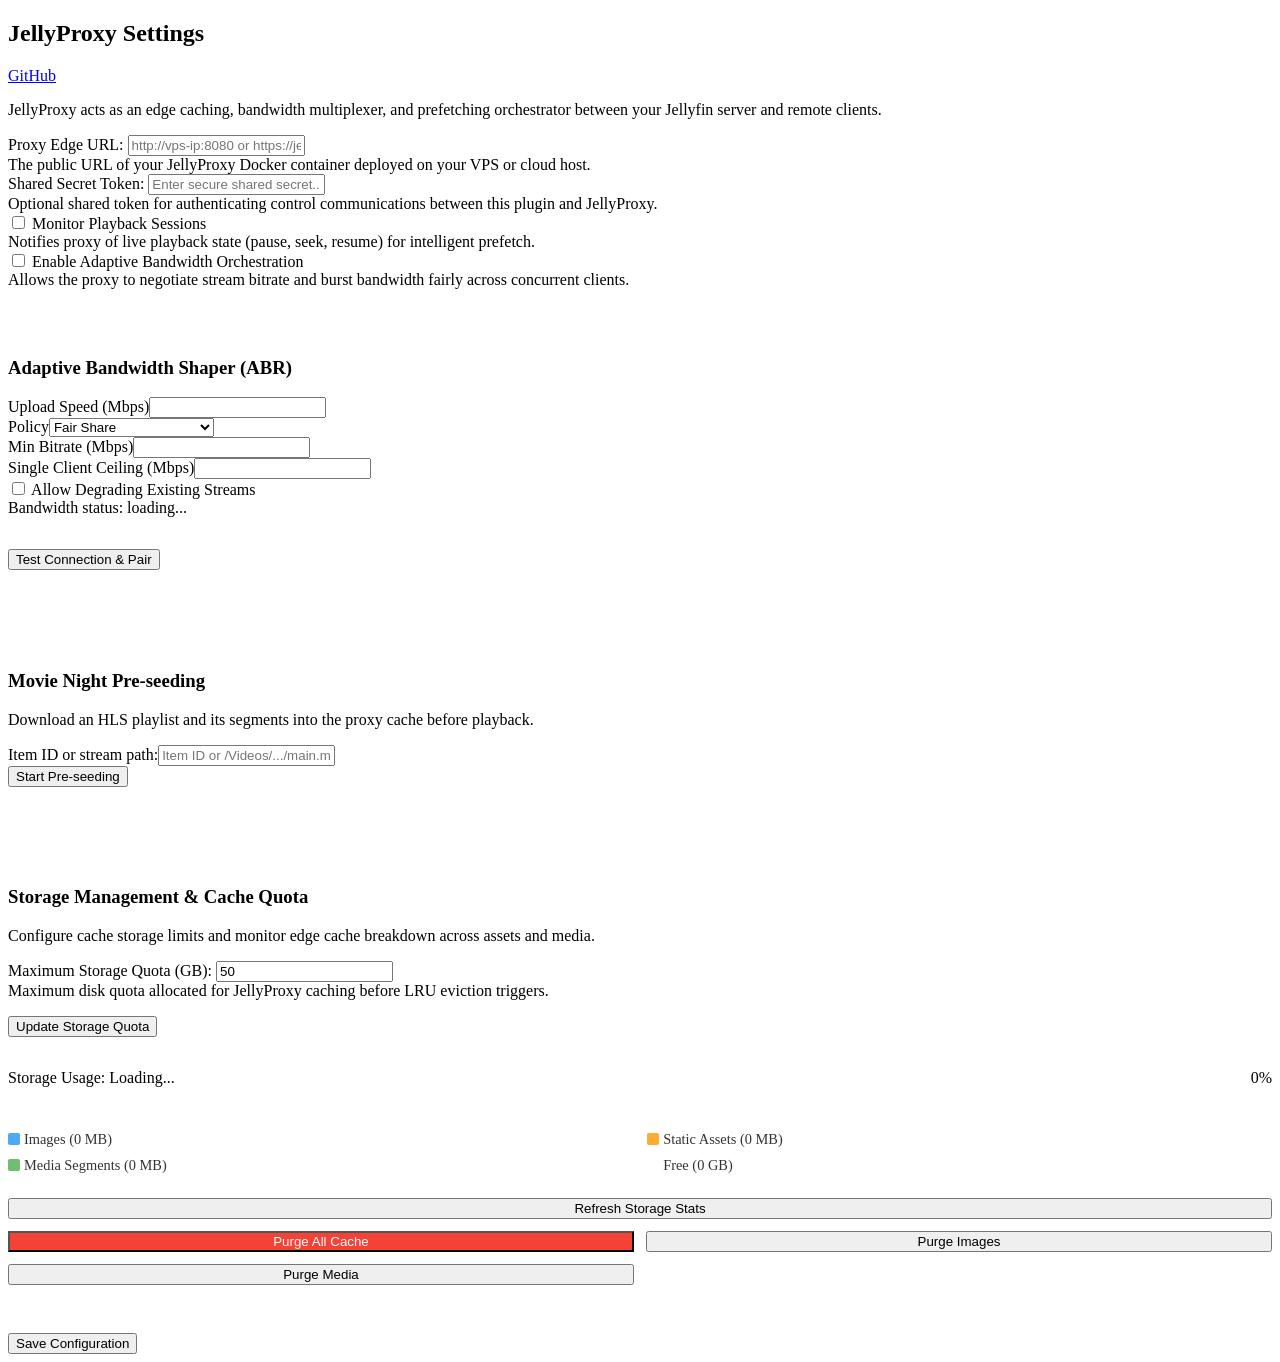
==== plugin/JellyProxy/Configuration/configPage.html @ 9005631f "feat: implement Adaptive Bandwidth Shaper (ABR) and dynamic PlaybackInfo negotiation (v0.5.0)" ====
<!DOCTYPE html>
<html lang="en">
<head>
    <title>JellyProxy</title>
    <style>
        .storageSummaryRow {
            display: flex;
            justify-content: space-between;
            gap: 1em;
            margin-bottom: .5em;
            font-weight: 500;
        }

        .storageSummaryRow span:first-child {
            min-width: 0;
            overflow-wrap: anywhere;
        }

        .storageProgress {
            display: flex;
            width: 100%;
            height: 24px;
            overflow: hidden;
            border-radius: 4px;
            background: rgba(255,255,255,.1);
        }

        .storageSegment {
            width: 0;
            min-width: 0;
            transition: width .3s ease;
        }

        .jpStorageImages { background: #2196f3; }
        .jpStorageStatic { background: #ff9800; }
        .jpStorageMedia { background: #4caf50; }
        .jpStorageFree { background: rgba(255,255,255,.2); }

        .storageLegend {
            display: grid;
            grid-template-columns: repeat(2, minmax(0, 1fr));
            gap: .65em 1em;
            margin-top: .8em;
            font-size: .9em;
            opacity: .8;
        }

        .storageLegend > span {
            min-width: 0;
            overflow-wrap: anywhere;
        }

        .legendSwatch {
            display: inline-block;
            width: 12px;
            height: 12px;
            margin-right: 4px;
            border-radius: 2px;
            vertical-align: -1px;
        }

        .storageActions {
            display: grid;
            grid-template-columns: repeat(2, minmax(0, 1fr));
            gap: .75em;
            margin-top: 1.5em;
        }

        .storageActions button {
            width: 100%;
            min-width: 0;
            margin: 0;
        }

        .storageActions #btnRefreshStorage {
            grid-column: 1 / -1;
        }

        @media (max-width: 500px) {
            .storageSummaryRow {
                align-items: flex-start;
                flex-direction: column;
                gap: .2em;
            }

            .storageLegend,
            .storageActions {
                grid-template-columns: 1fr;
            }

            .storageActions #btnRefreshStorage {
                grid-column: auto;
            }
        }
    </style>
</head>
<body>
    <div id="JellyProxyConfigPage" data-role="page" class="page type-interior pluginConfigurationPage" data-require="emby-input,emby-button,emby-checkbox">
        <div data-role="content">
            <div class="content-primary">
                <form id="jellyProxyConfigForm">
                    <div class="verticalSection verticalSection-extrabottompadding">
                        <div class="sectionTitleContainer flex align-items-center">
                            <h2 class="sectionTitle">JellyProxy Settings</h2>
                            <a is="emby-button" class="raised button-alt headerHelpButton" target="_blank" href="https://github.com/Vigno04/jellyproxy">GitHub</a>
                        </div>
                        <p>JellyProxy acts as an edge caching, bandwidth multiplexer, and prefetching orchestrator between your Jellyfin server and remote clients.</p>

                        <div class="inputContainer">
                            <label class="inputLabel inputLabelUnfocused" for="txtProxyUrl">Proxy Edge URL:</label>
                            <input is="emby-input" type="text" id="txtProxyUrl" name="ProxyUrl" required placeholder="http://vps-ip:8080 or https://jellyproxy.domain.tld" />
                            <div class="fieldDescription">The public URL of your JellyProxy Docker container deployed on your VPS or cloud host.</div>
                        </div>

                        <div class="inputContainer">
                            <label class="inputLabel inputLabelUnfocused" for="txtSharedSecret">Shared Secret Token:</label>
                            <input is="emby-input" type="password" id="txtSharedSecret" name="SharedSecret" placeholder="Enter secure shared secret..." />
                            <div class="fieldDescription">Optional shared token for authenticating control communications between this plugin and JellyProxy.</div>
                        </div>

                        <div class="checkboxContainer checkboxContainer-withDescription">
                            <label>
                                <input type="checkbox" is="emby-checkbox" id="chkAutoSyncPlayback" name="AutoSyncPlayback" />
                                <span>Monitor Playback Sessions</span>
                            </label>
                            <div class="fieldDescription checkboxFieldDescription">Notifies proxy of live playback state (pause, seek, resume) for intelligent prefetch.</div>
                        </div>

                        <div class="checkboxContainer checkboxContainer-withDescription">
                            <label>
                                <input type="checkbox" is="emby-checkbox" id="chkEnableBandwidthShaping" name="EnableBandwidthShaping" />
                                <span>Enable Adaptive Bandwidth Orchestration</span>
                            </label>
                            <div class="fieldDescription checkboxFieldDescription">Allows the proxy to negotiate stream bitrate and burst bandwidth fairly across concurrent clients.</div>
                        </div>

                        <div class="verticalSection" style="margin-top: 2em; border-top: 1px solid rgba(255,255,255,0.1); padding-top: 1em;">
                            <h3 class="sectionTitle">Adaptive Bandwidth Shaper (ABR)</h3>
                            <div class="inputContainer"><label>Upload Speed (Mbps)</label><input is="emby-input" type="number" id="txtAbrUpload" min="1" /></div>
                            <div class="inputContainer"><label>Policy</label><select is="emby-select" id="selAbrPolicy"><option value="FairShare">Fair Share</option><option value="FirstComeFirstServed">First-Come First-Served</option></select></div>
                            <div class="inputContainer"><label>Min Bitrate (Mbps)</label><input is="emby-input" type="number" id="txtAbrMin" min="1" /></div>
                            <div class="inputContainer"><label>Single Client Ceiling (Mbps)</label><input is="emby-input" type="number" id="txtAbrCeiling" min="0" /></div>
                            <div class="checkboxContainer"><label><input type="checkbox" is="emby-checkbox" id="chkAbrDegrade" /> Allow Degrading Existing Streams</label></div>
                            <div id="abrStatus" class="fieldDescription">Bandwidth status: loading...</div>
                        </div>

                        <div style="margin: 2em 0 1em 0;">
                            <button is="emby-button" type="button" class="raised button-alt" id="btnTestProxyConnection">
                                <span>Test Connection & Pair</span>
                            </button>
                            <span id="testConnectionStatus" style="margin-left: 1em; font-weight: bold;"></span>
                        </div>

                        <div class="verticalSection" style="margin-top: 3em; border-top: 1px solid rgba(255,255,255,0.1); padding-top: 2em;">
                            <h3 class="sectionTitle">Movie Night Pre-seeding</h3>
                            <p>Download an HLS playlist and its segments into the proxy cache before playback.</p>
                            <div class="inputContainer"><label class="inputLabel inputLabelUnfocused" for="txtPreseedItem">Item ID or stream path:</label><input is="emby-input" id="txtPreseedItem" placeholder="Item ID or /Videos/.../main.m3u8" /></div>
                            <button is="emby-button" type="button" class="raised button-alt" id="btnStartPreseed">Start Pre-seeding</button>
                            <span id="preseedStatus" style="margin-left:1em"></span>
                            <div id="preseedJobs" style="margin-top:1em"></div>
                        </div>

                        <!-- Storage Management Section -->
                        <div class="verticalSection" style="margin-top: 3em; border-top: 1px solid rgba(255,255,255,0.1); padding-top: 2em;">
                            <h3 class="sectionTitle">Storage Management & Cache Quota</h3>
                            <p>Configure cache storage limits and monitor edge cache breakdown across assets and media.</p>

                            <div class="inputContainer">
                                <label class="inputLabel inputLabelUnfocused" for="txtMaxStorageGb">Maximum Storage Quota (GB):</label>
                                <input is="emby-input" type="number" step="0.5" min="1" id="txtMaxStorageGb" name="MaxStorageGb" required value="50" />
                                <div class="fieldDescription">Maximum disk quota allocated for JellyProxy caching before LRU eviction triggers.</div>
                            </div>

                            <div style="margin: 1em 0 2em 0;">
                                <button is="emby-button" type="button" class="raised button-alt" id="btnSaveStorageConfig">
                                    <span>Update Storage Quota</span>
                                </button>
                                <span id="storageConfigStatus" style="margin-left: 1em; font-weight: bold;"></span>
                            </div>

                            <!-- Storage Progress Bar -->
                            <div style="margin: 1.5em 0;">
                                <div class="storageSummaryRow">
                                    <span id="lblStorageSummary">Storage Usage: Loading...</span>
                                    <span id="lblStoragePercent">0%</span>
                                </div>
                                <div class="storageProgress" role="progressbar" aria-label="Storage usage" aria-valuemin="0" aria-valuemax="100" aria-valuenow="0">
                                    <div id="barImages" class="storageSegment jpStorageImages" title="Images"></div>
                                    <div id="barStatic" class="storageSegment jpStorageStatic" title="Static Assets"></div>
                                    <div id="barMedia" class="storageSegment jpStorageMedia" title="Media Segments"></div>
                                    <div id="barFree" class="storageSegment jpStorageFree" title="Free"></div>
                                </div>
                                <div class="storageLegend">
                                    <span><i class="legendSwatch jpStorageImages"></i>Images (<span id="statImages">0 MB</span>)</span>
                                    <span><i class="legendSwatch jpStorageStatic"></i>Static Assets (<span id="statStatic">0 MB</span>)</span>
                                    <span><i class="legendSwatch jpStorageMedia"></i>Media Segments (<span id="statMedia">0 MB</span>)</span>
                                    <span><i class="legendSwatch jpStorageFree"></i>Free (<span id="statFree">0 GB</span>)</span>
                                </div>
                            </div>

                            <div class="storageActions">
                                <button is="emby-button" type="button" class="raised button-alt" id="btnRefreshStorage">
                                    <span>Refresh Storage Stats</span>
                                </button>
                                <button is="emby-button" type="button" class="raised button-alt" id="btnPurgeAll" style="background: #f44336; color: #fff;">
                                    <span>Purge All Cache</span>
                                </button>
                                <button is="emby-button" type="button" class="raised button-alt" id="btnPurgeImages">
                                    <span>Purge Images</span>
                                </button>
                                <button is="emby-button" type="button" class="raised button-alt" id="btnPurgeMedia">
                                    <span>Purge Media</span>
                                </button>
                            </div>
                            <div id="purgeStatus" style="margin-top: 0.8em; font-weight: bold; font-size: 0.9em;"></div>
                        </div>

                        <div style="margin-top: 3em;">
                            <button is="emby-button" type="submit" class="raised button-submit block">
                                <span>Save Configuration</span>
                            </button>
                        </div>
                    </div>
                </form>
            </div>
        </div>

        <script type="text/javascript">
            const JellyProxyConfig = {
                pluginId: 'e439d5e7-789a-4e2a-a9e3-2e45daec9312',

                loadConfiguration: function () {
                    Dashboard.showLoadingMsg();
                    ApiClient.getPluginConfiguration(JellyProxyConfig.pluginId).then(function (config) {
                        document.querySelector('#txtProxyUrl').value = config.ProxyUrl || 'http://localhost:8080';
                        document.querySelector('#txtSharedSecret').value = config.SharedSecret || '';
                        document.querySelector('#chkAutoSyncPlayback').checked = config.AutoSyncPlayback !== false;
                        document.querySelector('#chkEnableBandwidthShaping').checked = config.EnableBandwidthShaping !== false;
                        document.querySelector('#txtMaxStorageGb').value = config.MaxStorageGb !== undefined ? config.MaxStorageGb : 50;
                        document.querySelector('#txtAbrUpload').value = config.UploadSpeedMbps || 16;
                        document.querySelector('#selAbrPolicy').value = config.ShaperPolicy || 'FairShare';
                        document.querySelector('#chkAbrDegrade').checked = config.AllowDegradingExisting === true;
                        document.querySelector('#txtAbrMin').value = config.MinBitrateMbps || 2;
                        document.querySelector('#txtAbrCeiling').value = config.SingleClientCeilingMbps || 0;

                        if (config.LastHandshakeStatus) {
                            const statusElem = document.querySelector('#testConnectionStatus');
                            statusElem.innerText = 'Last status: ' + config.LastHandshakeStatus;
                            statusElem.style.color = config.LastHandshakeStatus.indexOf('verified') !== -1 ? '#4caf50' : '#ffa000';
                        }

                        Dashboard.hideLoadingMsg();
                        JellyProxyConfig.loadStorageStats();
                    }).catch(function () {
                        Dashboard.hideLoadingMsg();
                    });
                },

                saveConfiguration: function (e) {
                    e.preventDefault();
                    Dashboard.showLoadingMsg();

                    ApiClient.getPluginConfiguration(JellyProxyConfig.pluginId).then(function (config) {
                        config.ProxyUrl = document.querySelector('#txtProxyUrl').value;
                        config.SharedSecret = document.querySelector('#txtSharedSecret').value;
                        config.AutoSyncPlayback = document.querySelector('#chkAutoSyncPlayback').checked;
                        config.EnableBandwidthShaping = document.querySelector('#chkEnableBandwidthShaping').checked;
                        config.MaxStorageGb = parseFloat(document.querySelector('#txtMaxStorageGb').value) || 50.0;
                        config.UploadSpeedMbps = parseInt(document.querySelector('#txtAbrUpload').value, 10) || 16;
                        config.ShaperPolicy = document.querySelector('#selAbrPolicy').value || 'FairShare';
                        config.AllowDegradingExisting = document.querySelector('#chkAbrDegrade').checked;
                        config.MinBitrateMbps = parseInt(document.querySelector('#txtAbrMin').value, 10) || 2;
                        config.SingleClientCeilingMbps = parseInt(document.querySelector('#txtAbrCeiling').value, 10) || 0;

                        const abrPayload = {
                            enabled: config.EnableBandwidthShaping,
                            uploadSpeedBps: config.UploadSpeedMbps * 1000000,
                            policy: config.ShaperPolicy,
                            allowDegradingExistingStreams: config.AllowDegradingExisting,
                            minBitrateBps: config.MinBitrateMbps * 1000000,
                            singleClientCeilingBps: config.SingleClientCeilingMbps * 1000000
                        };
                        ApiClient.ajax({
                            type: 'POST',
                            url: ApiClient.getUrl('JellyProxy/Abr/Config'),
                            data: JSON.stringify(abrPayload),
                            contentType: 'application/json'
                        }).catch(function() {});

                        ApiClient.updatePluginConfiguration(JellyProxyConfig.pluginId, config).then(function (result) {
                            Dashboard.processPluginConfigurationUpdateResult(result);
                            JellyProxyConfig.loadAbrStatus();
                        });
                    });
                    return false;
                },

                testConnection: function () {
                    const statusElem = document.querySelector('#testConnectionStatus');
                    statusElem.innerText = 'Testing handshake with proxy...';
                    statusElem.style.color = '#2196f3';

                    const payload = {
                        ProxyUrl: document.querySelector('#txtProxyUrl').value,
                        SharedSecret: document.querySelector('#txtSharedSecret').value
                    };

                    ApiClient.ajax({
                        type: 'POST',
                        url: ApiClient.getUrl('JellyProxy/TestConnection'),
                        data: JSON.stringify(payload),
                        contentType: 'application/json'
                    }).then(function (response) {
                        if (response && typeof response.json === 'function') {
                            return response.json();
                        }
                        if (typeof response === 'string') {
                            try { return JSON.parse(response); } catch (e) {}
                        }
                        return response;
                    }).then(function (data) {
                        const isSuccess = data && (data.success === true || data.Success === true);
                        const msg = data && (data.message || data.Message);
                        if (isSuccess) {
                            statusElem.innerText = '✓ ' + (msg || 'Connected and paired with JellyProxy!');
                            statusElem.style.color = '#4caf50';
                        } else {
                            statusElem.innerText = '✗ ' + (msg || 'Connection failed');
                            statusElem.style.color = '#f44336';
                        }
                    }).catch(function (err) {
                        statusElem.innerText = '✗ Network error: ' + (err.message || err);
                        statusElem.style.color = '#f44336';
                    });
                },

                loadStorageStats: function () {
                    ApiClient.ajax({
                        type: 'GET',
                        url: ApiClient.getUrl('JellyProxy/Storage')
                    }).then(function (response) {
                        if (response && typeof response.json === 'function') {
                            return response.json();
                        }
                        if (typeof response === 'string') {
                            try { return JSON.parse(response); } catch (e) {}
                        }
                        return response;
                    }).then(function (data) {
                        if (!data) return;
                        
                        const cats = data.categories || data.Categories || {};
                        const imagesCat = cats.images || cats.Images || {};
                        const staticCat = cats.static || cats.Static || {};
                        const mediaCat = cats.media || cats.Media || {};

                        const totalUsedBytes = data.total_bytes ?? data.TotalBytes ?? data.total_used_bytes ?? data.TotalUsedBytes ?? 0;
                        const maxQuotaBytes = data.max_bytes ?? data.MaxBytes ?? data.max_quota_bytes ?? data.MaxQuotaBytes ?? (parseFloat(document.querySelector('#txtMaxStorageGb').value) * 1024 * 1024 * 1024);
                        const imagesBytes = imagesCat.used_bytes ?? imagesCat.UsedBytes ?? data.images_bytes ?? data.ImagesBytes ?? 0;
                        const staticBytes = staticCat.used_bytes ?? staticCat.UsedBytes ?? data.static_bytes ?? data.StaticBytes ?? 0;
                        const mediaBytes = mediaCat.used_bytes ?? mediaCat.UsedBytes ?? data.media_bytes ?? data.MediaBytes ?? 0;

                        const totalUsedMb = (totalUsedBytes / (1024 * 1024)).toFixed(1);
                        const maxQuotaGb = (maxQuotaBytes / (1024 * 1024 * 1024)).toFixed(1);
                        const percentUsed = maxQuotaBytes > 0 ? Math.min(100, (totalUsedBytes / maxQuotaBytes) * 100).toFixed(1) : '0.0';

                        document.querySelector('#lblStorageSummary').innerText = 'Storage Usage: ' + totalUsedMb + ' MB / ' + maxQuotaGb + ' GB';
                        document.querySelector('#lblStoragePercent').innerText = percentUsed + '%';

                        const imgPct = maxQuotaBytes > 0 ? (imagesBytes / maxQuotaBytes) * 100 : 0;
                        const staticPct = maxQuotaBytes > 0 ? (staticBytes / maxQuotaBytes) * 100 : 0;
                        const mediaPct = maxQuotaBytes > 0 ? (mediaBytes / maxQuotaBytes) * 100 : 0;
                        const usageBar = document.querySelector('.storageProgress');
                        const usagePercent = Number(percentUsed) || 0;
                        if (usageBar) usageBar.setAttribute('aria-valuenow', usagePercent.toString());

                        const freePct = maxQuotaBytes > 0 ? Math.max(0, 100 - imgPct - staticPct - mediaPct) : 100;
                        document.querySelector('#barImages').style.width = imgPct + '%';
                        document.querySelector('#barStatic').style.width = staticPct + '%';
                        document.querySelector('#barMedia').style.width = mediaPct + '%';
                        document.querySelector('#barFree').style.width = freePct + '%';

                        document.querySelector('#statImages').innerText = (imagesBytes / (1024 * 1024)).toFixed(1) + ' MB';
                        document.querySelector('#statStatic').innerText = (staticBytes / (1024 * 1024)).toFixed(1) + ' MB';
                        document.querySelector('#statMedia').innerText = (mediaBytes / (1024 * 1024)).toFixed(1) + ' MB';
                        
                        const freeBytes = Math.max(0, maxQuotaBytes - totalUsedBytes);
                        document.querySelector('#statFree').innerText = (freeBytes / (1024 * 1024 * 1024)).toFixed(2) + ' GB';
                    }).catch(function (err) {
                        console.warn('Failed to load storage stats:', err);
                        document.querySelector('#lblStorageSummary').innerText = 'Storage Usage: Offline or unconfigured';
                    });
                },

                updateStorageConfig: function () {
                    const statusElem = document.querySelector('#storageConfigStatus');
                    statusElem.innerText = 'Updating quota...';
                    statusElem.style.color = '#2196f3';

                    const payload = {
                        MaxStorageGb: parseFloat(document.querySelector('#txtMaxStorageGb').value) || 50.0
                    };

                    ApiClient.ajax({
                        type: 'POST',
                        url: ApiClient.getUrl('JellyProxy/UpdateStorageConfig'),
                        data: JSON.stringify(payload),
                        contentType: 'application/json'
                    }).then(function (response) {
                        if (response && typeof response.json === 'function') {
                            return response.json();
                        }
                        if (typeof response === 'string') {
                            try { return JSON.parse(response); } catch (e) {}
                        }
                        return response;
                    }).then(function (data) {
                        statusElem.innerText = '✓ Storage quota updated!';
                        statusElem.style.color = '#4caf50';
                        JellyProxyConfig.loadStorageStats();
                        setTimeout(() => { statusElem.innerText = ''; }, 3000);
                    }).catch(function (err) {
                        statusElem.innerText = '✗ Failed: ' + (err.message || err);
                        statusElem.style.color = '#f44336';
                    });
                },

                purgeCache: function (category) {
                    const statusElem = document.querySelector('#purgeStatus');
                    statusElem.innerText = `Purging cache (${category})...`;
                    statusElem.style.color = '#2196f3';

                    const payload = {
                        Category: category
                    };

                    ApiClient.ajax({
                        type: 'POST',
                        url: ApiClient.getUrl('JellyProxy/Purge'),
                        data: JSON.stringify(payload),
                        contentType: 'application/json'
                    }).then(function (response) {
                        if (response && typeof response.json === 'function') {
                            return response.json();
                        }
                        if (typeof response === 'string') {
                            try { return JSON.parse(response); } catch (e) {}
                        }
                        return response;
                    }).then(function (data) {
                        statusElem.innerText = `✓ Purge successful (${category})!`;
                        statusElem.style.color = '#4caf50';
                        JellyProxyConfig.loadStorageStats();
                        setTimeout(() => { statusElem.innerText = ''; }, 4000);
                    }).catch(function (err) {
                        statusElem.innerText = '✗ Purge failed: ' + (err.message || err);
                        statusElem.style.color = '#f44336';
                    });
                },

                loadAbrStatus: function () {
                    ApiClient.ajax({ type: 'GET', url: ApiClient.getUrl('JellyProxy/Abr/Status') }).then(function (data) {
                        const status = typeof data === 'string' ? JSON.parse(data) : data;
                        if (!status) return;
                        const totalMb = ((status.totalBps || 0) / 1000000).toFixed(1);
                        const usedMb = ((status.usedBps || 0) / 1000000).toFixed(1);
                        const active = status.activePipes || 0;
                        const policy = (status.config && status.config.policy) || 'FairShare';
                        document.querySelector('#abrStatus').innerText = 'Bandwidth: ' + usedMb + ' / ' + totalMb + ' Mbps used (' + active + ' active pipes, Policy: ' + policy + ')';
                    }).catch(function () {
                        document.querySelector('#abrStatus').innerText = 'Bandwidth shaper: ready';
                    });
                },

                loadPreseedJobs: function () {
                    ApiClient.ajax({ type: 'GET', url: ApiClient.getUrl('JellyProxy/Preseed/Jobs') }).then(function (data) {
                        const jobs = typeof data === 'string' ? JSON.parse(data) : data;
                        document.querySelector('#preseedJobs').innerHTML = (jobs || []).map(j => `<div>${j.item_name || j.id}: ${j.status} (${j.completed || 0}/${j.total_segments || 0}) ${j.status === 'running' ? `<button type="button" data-job="${j.id}" class="jpCancel">Cancel</button>` : ''}</div>`).join('');
                        document.querySelectorAll('.jpCancel').forEach(b => b.onclick = () => ApiClient.ajax({type:'POST',url:ApiClient.getUrl('JellyProxy/Preseed/Cancel'),data:JSON.stringify({id:b.dataset.job}),contentType:'application/json'}).then(JellyProxyConfig.loadPreseedJobs));
                    });
                },
                startPreseed: function () {
                    const value = document.querySelector('#txtPreseedItem').value.trim();
                    if (!value) return;
                    const isUrl = value.startsWith('/') || value.startsWith('http') || value.includes('.m3u8');
                    const payload = isUrl ? { streamUrl: value } : { itemId: value, streamUrl: '/Videos/' + value + '/main.m3u8' };
                    ApiClient.ajax({type:'POST',url:ApiClient.getUrl('JellyProxy/Preseed/Start'),data:JSON.stringify(payload),contentType:'application/json'}).then(() => { document.querySelector('#preseedStatus').innerText='Started'; JellyProxyConfig.loadPreseedJobs(); });
                }
            };

            document.querySelector('#JellyProxyConfigPage').addEventListener('pageshow', function () {
                JellyProxyConfig.loadConfiguration();
                JellyProxyConfig.loadPreseedJobs();
                JellyProxyConfig.loadAbrStatus();
                setInterval(JellyProxyConfig.loadPreseedJobs, 5000);
                setInterval(JellyProxyConfig.loadAbrStatus, 10000);
            });
            document.querySelector('#btnStartPreseed').addEventListener('click', JellyProxyConfig.startPreseed);

            document.querySelector('#jellyProxyConfigForm').addEventListener('submit', JellyProxyConfig.saveConfiguration);
            document.querySelector('#btnTestProxyConnection').addEventListener('click', JellyProxyConfig.testConnection);
            document.querySelector('#btnRefreshStorage').addEventListener('click', JellyProxyConfig.loadStorageStats);
            document.querySelector('#btnSaveStorageConfig').addEventListener('click', JellyProxyConfig.updateStorageConfig);
            document.querySelector('#btnPurgeAll').addEventListener('click', function() { JellyProxyConfig.purgeCache('all'); });
            document.querySelector('#btnPurgeImages').addEventListener('click', function() { JellyProxyConfig.purgeCache('images'); });
            document.querySelector('#btnPurgeMedia').addEventListener('click', function() { JellyProxyConfig.purgeCache('media'); });
        </script>
    </div>
</body>
</html>
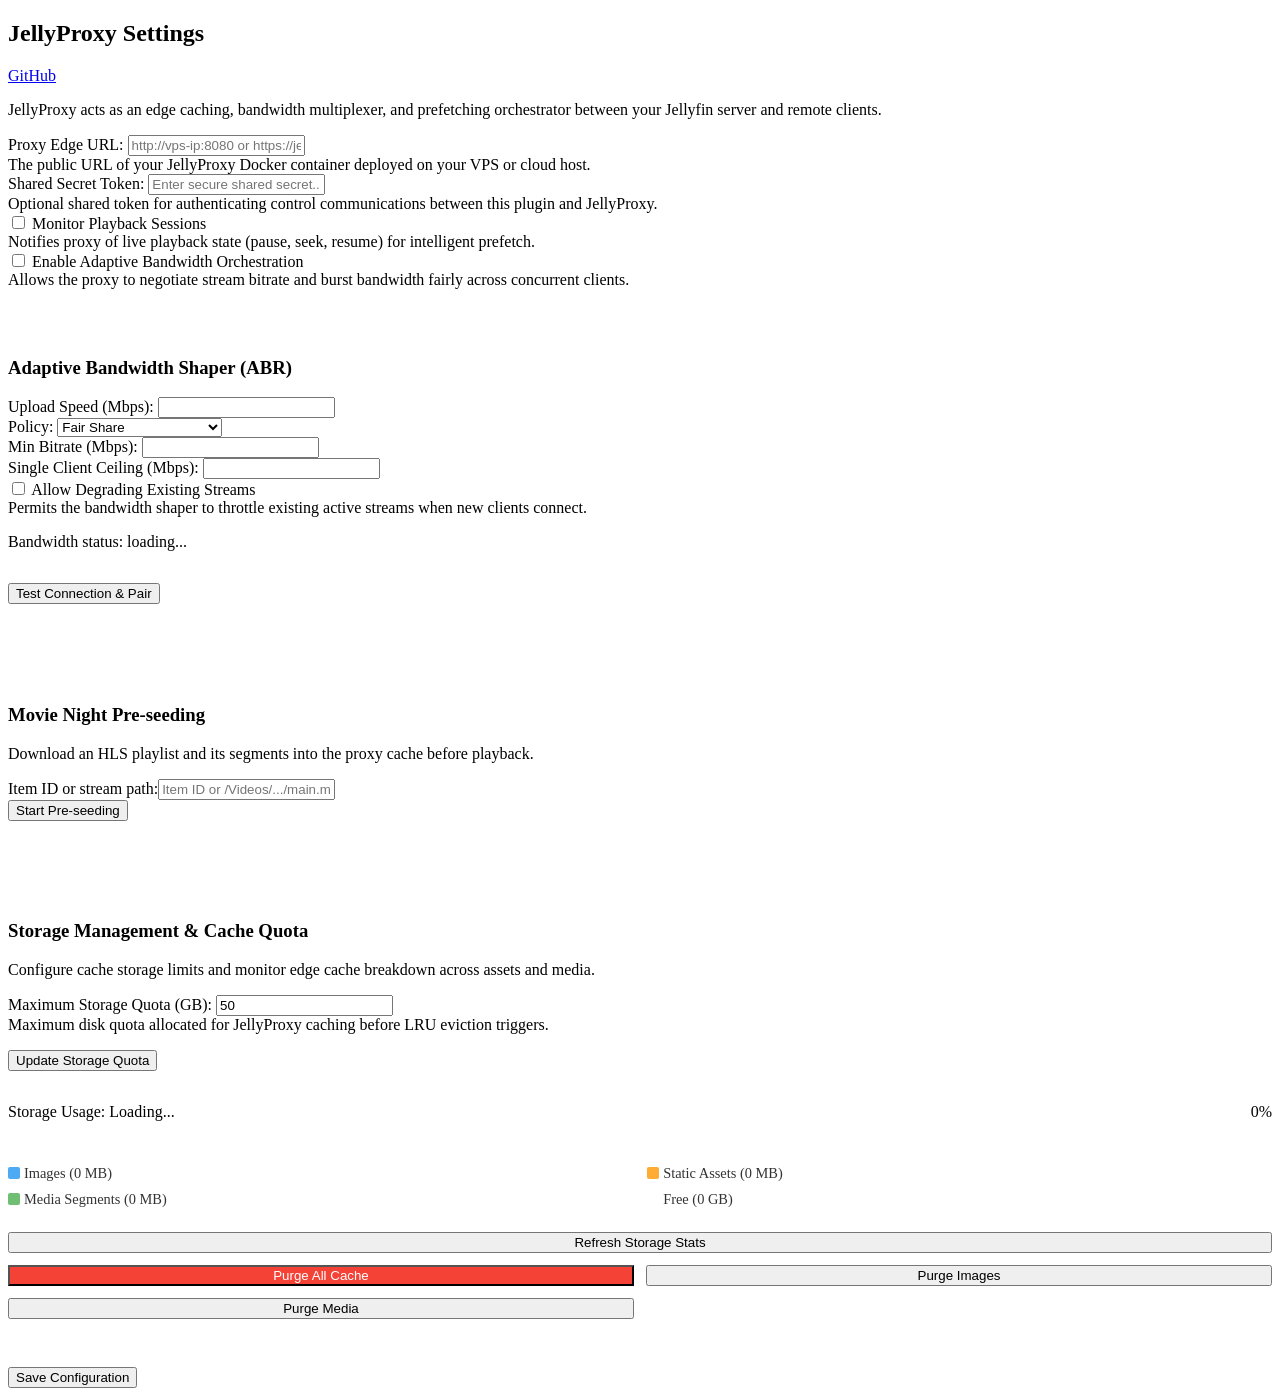
==== commit d8701f25: "fix(ui): wrap emby-checkbox label in span and add emby-select requirement (v0.5.2)" ====
--- a/plugin/JellyProxy/Configuration/configPage.html
+++ b/plugin/JellyProxy/Configuration/configPage.html
@@ -95,14 +95,14 @@
     </style>
 </head>
 <body>
-    <div id="JellyProxyConfigPage" data-role="page" class="page type-interior pluginConfigurationPage" data-require="emby-input,emby-button,emby-checkbox">
+    <div id="JellyProxyConfigPage" data-role="page" class="page type-interior pluginConfigurationPage" data-require="emby-input,emby-button,emby-checkbox,emby-select">
         <div data-role="content">
             <div class="content-primary">
                 <form id="jellyProxyConfigForm">
                     <div class="verticalSection verticalSection-extrabottompadding">
                         <div class="sectionTitleContainer flex align-items-center">
                             <h2 class="sectionTitle">JellyProxy Settings</h2>
-                            <a is="emby-button" class="raised button-alt headerHelpButton" target="_blank" href="https://github.com/Vigno04/jellyproxy">GitHub</a>
+                            <a is="emby-button" class="raised button-alt headerHelpButton" target="_blank" href="https://github.com/jellyproxy-project/jellyproxy">GitHub</a>
                         </div>
                         <p>JellyProxy acts as an edge caching, bandwidth multiplexer, and prefetching orchestrator between your Jellyfin server and remote clients.</p>
 
@@ -136,12 +136,33 @@
 
                         <div class="verticalSection" style="margin-top: 2em; border-top: 1px solid rgba(255,255,255,0.1); padding-top: 1em;">
                             <h3 class="sectionTitle">Adaptive Bandwidth Shaper (ABR)</h3>
-                            <div class="inputContainer"><label>Upload Speed (Mbps)</label><input is="emby-input" type="number" id="txtAbrUpload" min="1" /></div>
-                            <div class="inputContainer"><label>Policy</label><select is="emby-select" id="selAbrPolicy"><option value="FairShare">Fair Share</option><option value="FirstComeFirstServed">First-Come First-Served</option></select></div>
-                            <div class="inputContainer"><label>Min Bitrate (Mbps)</label><input is="emby-input" type="number" id="txtAbrMin" min="1" /></div>
-                            <div class="inputContainer"><label>Single Client Ceiling (Mbps)</label><input is="emby-input" type="number" id="txtAbrCeiling" min="0" /></div>
-                            <div class="checkboxContainer"><label><input type="checkbox" is="emby-checkbox" id="chkAbrDegrade" /> Allow Degrading Existing Streams</label></div>
-                            <div id="abrStatus" class="fieldDescription">Bandwidth status: loading...</div>
+                            <div class="inputContainer">
+                                <label class="inputLabel inputLabelUnfocused" for="txtAbrUpload">Upload Speed (Mbps):</label>
+                                <input is="emby-input" type="number" id="txtAbrUpload" min="1" />
+                            </div>
+                            <div class="selectContainer">
+                                <label class="selectLabel" for="selAbrPolicy">Policy:</label>
+                                <select is="emby-select" id="selAbrPolicy" class="emby-select-withcolor emby-select">
+                                    <option value="FairShare">Fair Share</option>
+                                    <option value="FirstComeFirstServed">First-Come First-Served</option>
+                                </select>
+                            </div>
+                            <div class="inputContainer">
+                                <label class="inputLabel inputLabelUnfocused" for="txtAbrMin">Min Bitrate (Mbps):</label>
+                                <input is="emby-input" type="number" id="txtAbrMin" min="1" />
+                            </div>
+                            <div class="inputContainer">
+                                <label class="inputLabel inputLabelUnfocused" for="txtAbrCeiling">Single Client Ceiling (Mbps):</label>
+                                <input is="emby-input" type="number" id="txtAbrCeiling" min="0" />
+                            </div>
+                            <div class="checkboxContainer checkboxContainer-withDescription">
+                                <label>
+                                    <input type="checkbox" is="emby-checkbox" id="chkAbrDegrade" name="AllowDegradingExisting" />
+                                    <span>Allow Degrading Existing Streams</span>
+                                </label>
+                                <div class="fieldDescription checkboxFieldDescription">Permits the bandwidth shaper to throttle existing active streams when new clients connect.</div>
+                            </div>
+                            <div id="abrStatus" class="fieldDescription" style="margin-top: 1em;">Bandwidth status: loading...</div>
                         </div>
 
                         <div style="margin: 2em 0 1em 0;">
@@ -272,25 +293,31 @@
                         config.MinBitrateMbps = parseInt(document.querySelector('#txtAbrMin').value, 10) || 2;
                         config.SingleClientCeilingMbps = parseInt(document.querySelector('#txtAbrCeiling').value, 10) || 0;
 
-                        const abrPayload = {
-                            enabled: config.EnableBandwidthShaping,
-                            uploadSpeedBps: config.UploadSpeedMbps * 1000000,
-                            policy: config.ShaperPolicy,
-                            allowDegradingExistingStreams: config.AllowDegradingExisting,
-                            minBitrateBps: config.MinBitrateMbps * 1000000,
-                            singleClientCeilingBps: config.SingleClientCeilingMbps * 1000000
-                        };
-                        ApiClient.ajax({
-                            type: 'POST',
-                            url: ApiClient.getUrl('JellyProxy/Abr/Config'),
-                            data: JSON.stringify(abrPayload),
-                            contentType: 'application/json'
-                        }).catch(function() {});
-
                         ApiClient.updatePluginConfiguration(JellyProxyConfig.pluginId, config).then(function (result) {
                             Dashboard.processPluginConfigurationUpdateResult(result);
-                            JellyProxyConfig.loadAbrStatus();
+                            const abrPayload = {
+                                enabled: config.EnableBandwidthShaping,
+                                uploadSpeedBps: config.UploadSpeedMbps * 1000000,
+                                policy: config.ShaperPolicy,
+                                allowDegradingExistingStreams: config.AllowDegradingExisting,
+                                minBitrateBps: config.MinBitrateMbps * 1000000,
+                                singleClientCeilingBps: config.SingleClientCeilingMbps * 1000000
+                            };
+                            ApiClient.ajax({
+                                type: 'POST',
+                                url: ApiClient.getUrl('JellyProxy/Abr/Config'),
+                                data: JSON.stringify(abrPayload),
+                                contentType: 'application/json'
+                            }).catch(function() {}).then(function() {
+                                JellyProxyConfig.loadAbrStatus();
+                            });
+                        }).catch(function (err) {
+                            Dashboard.hideLoadingMsg();
+                            console.error('Failed to update plugin configuration:', err);
                         });
+                    }).catch(function (err) {
+                        Dashboard.hideLoadingMsg();
+                        console.error('Failed to get plugin configuration:', err);
                     });
                     return false;
                 },
@@ -427,7 +454,7 @@
 
                 purgeCache: function (category) {
                     const statusElem = document.querySelector('#purgeStatus');
-                    statusElem.innerText = `Purging cache (${category})...`;
+                    statusElem.innerText = 'Purging cache (' + category + ')...';
                     statusElem.style.color = '#2196f3';
 
                     const payload = {
@@ -448,10 +475,10 @@
                         }
                         return response;
                     }).then(function (data) {
-                        statusElem.innerText = `✓ Purge successful (${category})!`;
+                        statusElem.innerText = '✓ Purge successful (' + category + ')!';
                         statusElem.style.color = '#4caf50';
                         JellyProxyConfig.loadStorageStats();
-                        setTimeout(() => { statusElem.innerText = ''; }, 4000);
+                        setTimeout(function () { statusElem.innerText = ''; }, 4000);
                     }).catch(function (err) {
                         statusElem.innerText = '✗ Purge failed: ' + (err.message || err);
                         statusElem.style.color = '#f44336';
@@ -459,51 +486,123 @@
                 },
 
                 loadAbrStatus: function () {
-                    ApiClient.ajax({ type: 'GET', url: ApiClient.getUrl('JellyProxy/Abr/Status') }).then(function (data) {
-                        const status = typeof data === 'string' ? JSON.parse(data) : data;
-                        if (!status) return;
-                        const totalMb = ((status.totalBps || 0) / 1000000).toFixed(1);
-                        const usedMb = ((status.usedBps || 0) / 1000000).toFixed(1);
-                        const active = status.activePipes || 0;
-                        const policy = (status.config && status.config.policy) || 'FairShare';
-                        document.querySelector('#abrStatus').innerText = 'Bandwidth: ' + usedMb + ' / ' + totalMb + ' Mbps used (' + active + ' active pipes, Policy: ' + policy + ')';
+                    ApiClient.ajax({ type: 'GET', url: ApiClient.getUrl('JellyProxy/Abr/Status') }).then(function (response) {
+                        if (response && typeof response.json === 'function') {
+                            return response.json();
+                        }
+                        if (typeof response === 'string') {
+                            try { return JSON.parse(response); } catch (e) {}
+                        }
+                        return response;
+                    }).then(function (data) {
+                        const status = (typeof data === 'string' ? JSON.parse(data) : data) || {};
+                        const totalMb = (((status.totalBps ?? status.TotalBps) || 0) / 1000000).toFixed(1);
+                        const usedMb = (((status.usedBps ?? status.UsedBps) || 0) / 1000000).toFixed(1);
+                        const active = (status.activePipes ?? status.ActivePipes) || 0;
+                        const cfg = status.config || status.Config || {};
+                        const policy = cfg.policy || cfg.Policy || 'FairShare';
+                        const elem = document.querySelector('#abrStatus');
+                        if (elem) {
+                            elem.innerText = 'Bandwidth: ' + usedMb + ' / ' + totalMb + ' Mbps used (' + active + ' active pipes, Policy: ' + policy + ')';
+                        }
                     }).catch(function () {
-                        document.querySelector('#abrStatus').innerText = 'Bandwidth shaper: ready';
+                        const elem = document.querySelector('#abrStatus');
+                        if (elem) elem.innerText = 'Bandwidth shaper: ready';
                     });
                 },
 
                 loadPreseedJobs: function () {
-                    ApiClient.ajax({ type: 'GET', url: ApiClient.getUrl('JellyProxy/Preseed/Jobs') }).then(function (data) {
-                        const jobs = typeof data === 'string' ? JSON.parse(data) : data;
-                        document.querySelector('#preseedJobs').innerHTML = (jobs || []).map(j => `<div>${j.item_name || j.id}: ${j.status} (${j.completed || 0}/${j.total_segments || 0}) ${j.status === 'running' ? `<button type="button" data-job="${j.id}" class="jpCancel">Cancel</button>` : ''}</div>`).join('');
-                        document.querySelectorAll('.jpCancel').forEach(b => b.onclick = () => ApiClient.ajax({type:'POST',url:ApiClient.getUrl('JellyProxy/Preseed/Cancel'),data:JSON.stringify({id:b.dataset.job}),contentType:'application/json'}).then(JellyProxyConfig.loadPreseedJobs));
-                    });
+                    ApiClient.ajax({ type: 'GET', url: ApiClient.getUrl('JellyProxy/Preseed/Jobs') }).then(function (response) {
+                        if (response && typeof response.json === 'function') {
+                            return response.json();
+                        }
+                        if (typeof response === 'string') {
+                            try { return JSON.parse(response); } catch (e) {}
+                        }
+                        return response;
+                    }).then(function (data) {
+                        const jobs = (typeof data === 'string' ? JSON.parse(data) : data) || [];
+                        const container = document.querySelector('#preseedJobs');
+                        if (!container) return;
+                        if (!Array.isArray(jobs) || jobs.length === 0) {
+                            container.innerHTML = '<div style="opacity: 0.7; font-size: 0.9em;">No active pre-seeding jobs.</div>';
+                            return;
+                        }
+                        container.innerHTML = jobs.map(function (j) {
+                            const btn = (j.status === 'running') ? ' <button type="button" data-job="' + (j.id || '') + '" class="jpCancel">Cancel</button>' : '';
+                            return '<div>' + (j.item_name || j.id || 'Job') + ': ' + (j.status || '') + ' (' + (j.completed || 0) + '/' + (j.total_segments || 0) + ')' + btn + '</div>';
+                        }).join('');
+                        container.querySelectorAll('.jpCancel').forEach(function (b) {
+                            b.onclick = function () {
+                                ApiClient.ajax({
+                                    type: 'POST',
+                                    url: ApiClient.getUrl('JellyProxy/Preseed/Cancel'),
+                                    data: JSON.stringify({ id: b.dataset.job }),
+                                    contentType: 'application/json'
+                                }).then(JellyProxyConfig.loadPreseedJobs);
+                            };
+                        });
+                    }).catch(function () {});
                 },
                 startPreseed: function () {
                     const value = document.querySelector('#txtPreseedItem').value.trim();
                     if (!value) return;
                     const isUrl = value.startsWith('/') || value.startsWith('http') || value.includes('.m3u8');
                     const payload = isUrl ? { streamUrl: value } : { itemId: value, streamUrl: '/Videos/' + value + '/main.m3u8' };
-                    ApiClient.ajax({type:'POST',url:ApiClient.getUrl('JellyProxy/Preseed/Start'),data:JSON.stringify(payload),contentType:'application/json'}).then(() => { document.querySelector('#preseedStatus').innerText='Started'; JellyProxyConfig.loadPreseedJobs(); });
+                    ApiClient.ajax({ type: 'POST', url: ApiClient.getUrl('JellyProxy/Preseed/Start'), data: JSON.stringify(payload), contentType: 'application/json' }).then(function () {
+                        document.querySelector('#preseedStatus').innerText = 'Started';
+                        JellyProxyConfig.loadPreseedJobs();
+                    });
                 }
             };
 
-            document.querySelector('#JellyProxyConfigPage').addEventListener('pageshow', function () {
+            var jpPreseedInterval = null;
+            var jpAbrInterval = null;
+
+            function initJellyProxyView() {
                 JellyProxyConfig.loadConfiguration();
                 JellyProxyConfig.loadPreseedJobs();
                 JellyProxyConfig.loadAbrStatus();
-                setInterval(JellyProxyConfig.loadPreseedJobs, 5000);
-                setInterval(JellyProxyConfig.loadAbrStatus, 10000);
-            });
-            document.querySelector('#btnStartPreseed').addEventListener('click', JellyProxyConfig.startPreseed);
-
-            document.querySelector('#jellyProxyConfigForm').addEventListener('submit', JellyProxyConfig.saveConfiguration);
-            document.querySelector('#btnTestProxyConnection').addEventListener('click', JellyProxyConfig.testConnection);
-            document.querySelector('#btnRefreshStorage').addEventListener('click', JellyProxyConfig.loadStorageStats);
-            document.querySelector('#btnSaveStorageConfig').addEventListener('click', JellyProxyConfig.updateStorageConfig);
-            document.querySelector('#btnPurgeAll').addEventListener('click', function() { JellyProxyConfig.purgeCache('all'); });
-            document.querySelector('#btnPurgeImages').addEventListener('click', function() { JellyProxyConfig.purgeCache('images'); });
-            document.querySelector('#btnPurgeMedia').addEventListener('click', function() { JellyProxyConfig.purgeCache('media'); });
+                if (!jpPreseedInterval) jpPreseedInterval = setInterval(JellyProxyConfig.loadPreseedJobs, 5000);
+                if (!jpAbrInterval) jpAbrInterval = setInterval(JellyProxyConfig.loadAbrStatus, 10000);
+            }
+
+            function teardownJellyProxyView() {
+                if (jpPreseedInterval) { clearInterval(jpPreseedInterval); jpPreseedInterval = null; }
+                if (jpAbrInterval) { clearInterval(jpAbrInterval); jpAbrInterval = null; }
+            }
+
+            const jpPage = document.querySelector('#JellyProxyConfigPage');
+            if (jpPage) {
+                jpPage.addEventListener('pageshow', initJellyProxyView);
+                jpPage.addEventListener('viewshow', initJellyProxyView);
+                jpPage.addEventListener('viewhide', teardownJellyProxyView);
+                initJellyProxyView();
+            }
+
+            const btnPreseed = document.querySelector('#btnStartPreseed');
+            if (btnPreseed) btnPreseed.addEventListener('click', JellyProxyConfig.startPreseed);
+
+            const formConfig = document.querySelector('#jellyProxyConfigForm');
+            if (formConfig) formConfig.addEventListener('submit', JellyProxyConfig.saveConfiguration);
+
+            const btnTestConn = document.querySelector('#btnTestProxyConnection');
+            if (btnTestConn) btnTestConn.addEventListener('click', JellyProxyConfig.testConnection);
+
+            const btnRefresh = document.querySelector('#btnRefreshStorage');
+            if (btnRefresh) btnRefresh.addEventListener('click', JellyProxyConfig.loadStorageStats);
+
+            const btnSaveStorage = document.querySelector('#btnSaveStorageConfig');
+            if (btnSaveStorage) btnSaveStorage.addEventListener('click', JellyProxyConfig.updateStorageConfig);
+
+            const btnPurgeAll = document.querySelector('#btnPurgeAll');
+            if (btnPurgeAll) btnPurgeAll.addEventListener('click', function() { JellyProxyConfig.purgeCache('all'); });
+
+            const btnPurgeImg = document.querySelector('#btnPurgeImages');
+            if (btnPurgeImg) btnPurgeImg.addEventListener('click', function() { JellyProxyConfig.purgeCache('images'); });
+
+            const btnPurgeMed = document.querySelector('#btnPurgeMedia');
+            if (btnPurgeMed) btnPurgeMed.addEventListener('click', function() { JellyProxyConfig.purgeCache('media'); });
         </script>
     </div>
 </body>
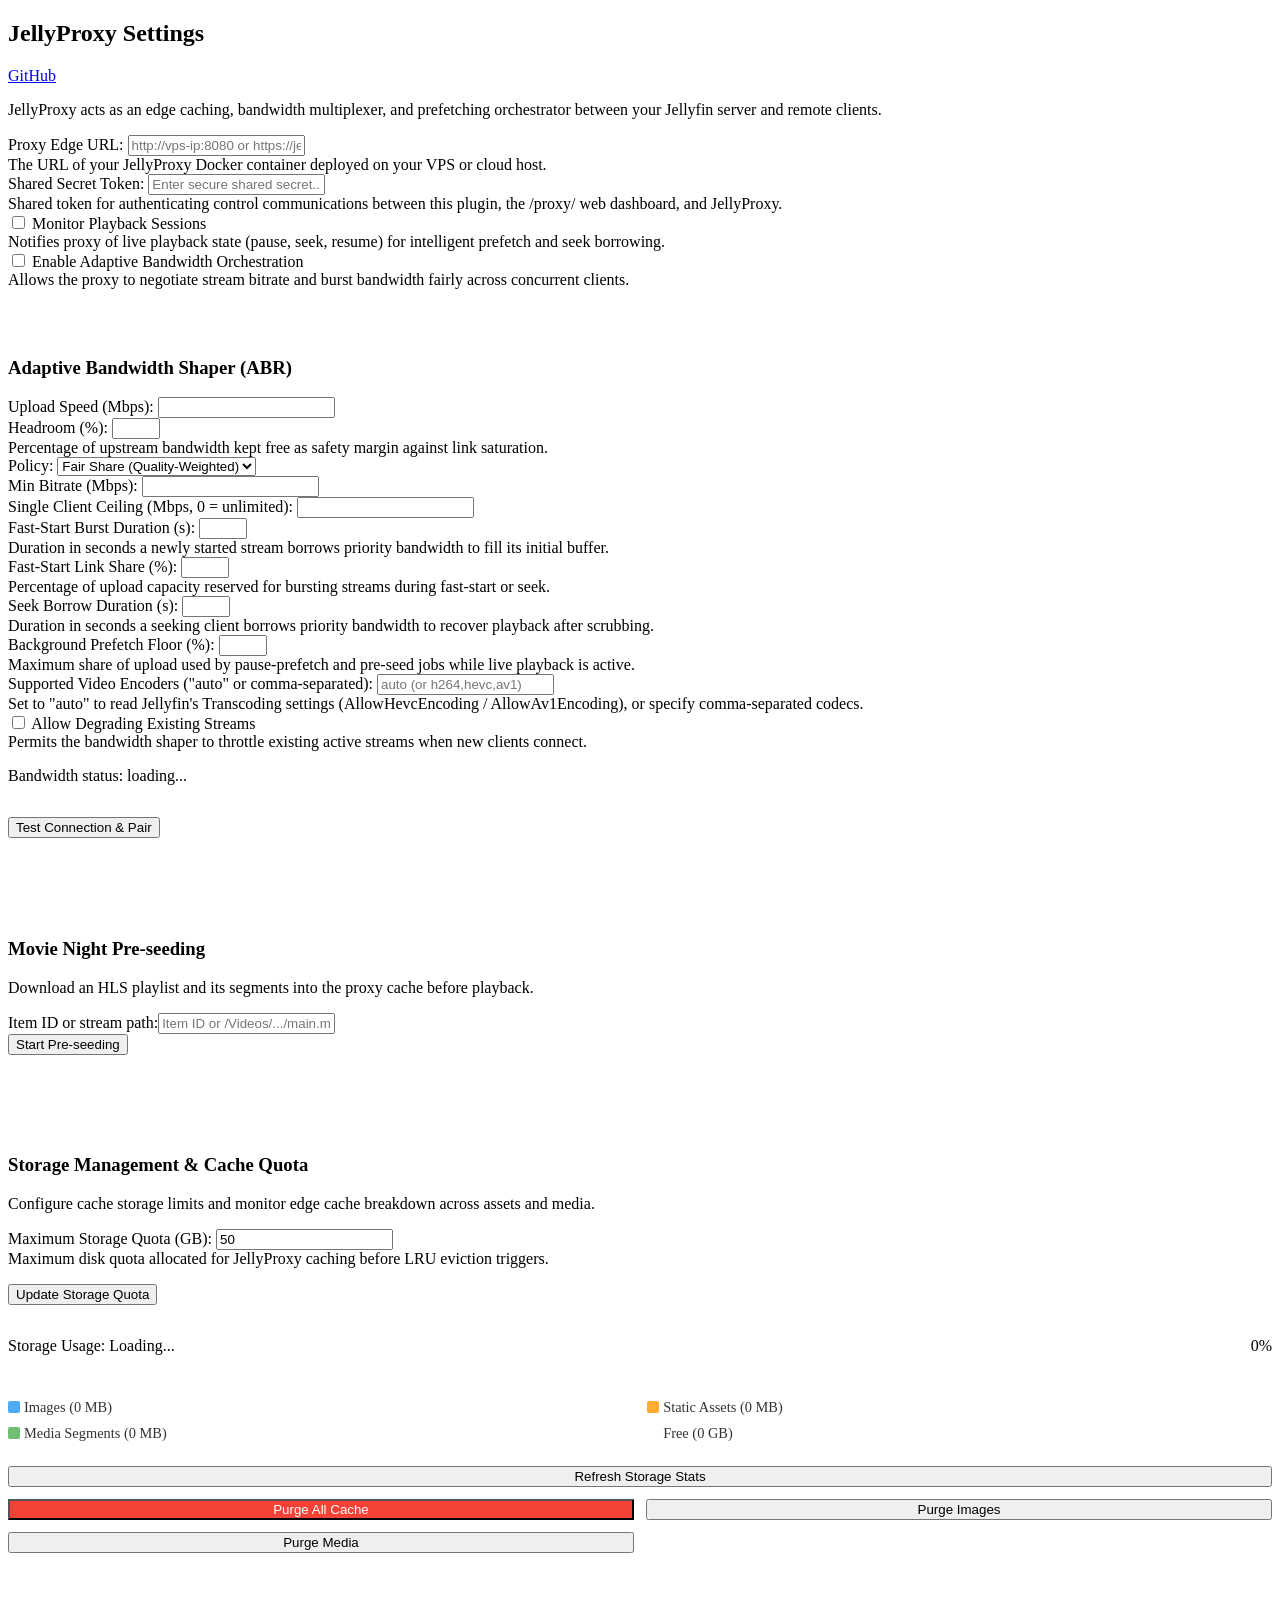
==== commit 32b86557: "feat: plugin v0.6.0 auto encoder detection, live topology GUI, and 12-case ABR shaper" ====
--- a/plugin/JellyProxy/Configuration/configPage.html
+++ b/plugin/JellyProxy/Configuration/configPage.html
@@ -109,13 +109,13 @@
                         <div class="inputContainer">
                             <label class="inputLabel inputLabelUnfocused" for="txtProxyUrl">Proxy Edge URL:</label>
                             <input is="emby-input" type="text" id="txtProxyUrl" name="ProxyUrl" required placeholder="http://vps-ip:8080 or https://jellyproxy.domain.tld" />
-                            <div class="fieldDescription">The public URL of your JellyProxy Docker container deployed on your VPS or cloud host.</div>
+                            <div class="fieldDescription">The URL of your JellyProxy Docker container deployed on your VPS or cloud host.</div>
                         </div>
 
                         <div class="inputContainer">
                             <label class="inputLabel inputLabelUnfocused" for="txtSharedSecret">Shared Secret Token:</label>
                             <input is="emby-input" type="password" id="txtSharedSecret" name="SharedSecret" placeholder="Enter secure shared secret..." />
-                            <div class="fieldDescription">Optional shared token for authenticating control communications between this plugin and JellyProxy.</div>
+                            <div class="fieldDescription">Shared token for authenticating control communications between this plugin, the /proxy/ web dashboard, and JellyProxy.</div>
                         </div>
 
                         <div class="checkboxContainer checkboxContainer-withDescription">
@@ -123,7 +123,7 @@
                                 <input type="checkbox" is="emby-checkbox" id="chkAutoSyncPlayback" name="AutoSyncPlayback" />
                                 <span>Monitor Playback Sessions</span>
                             </label>
-                            <div class="fieldDescription checkboxFieldDescription">Notifies proxy of live playback state (pause, seek, resume) for intelligent prefetch.</div>
+                            <div class="fieldDescription checkboxFieldDescription">Notifies proxy of live playback state (pause, seek, resume) for intelligent prefetch and seek borrowing.</div>
                         </div>
 
                         <div class="checkboxContainer checkboxContainer-withDescription">
@@ -140,10 +140,15 @@
                                 <label class="inputLabel inputLabelUnfocused" for="txtAbrUpload">Upload Speed (Mbps):</label>
                                 <input is="emby-input" type="number" id="txtAbrUpload" min="1" />
                             </div>
+                            <div class="inputContainer">
+                                <label class="inputLabel inputLabelUnfocused" for="txtAbrHeadroom">Headroom (%):</label>
+                                <input is="emby-input" type="number" id="txtAbrHeadroom" min="0" max="90" />
+                                <div class="fieldDescription">Percentage of upstream bandwidth kept free as safety margin against link saturation.</div>
+                            </div>
                             <div class="selectContainer">
                                 <label class="selectLabel" for="selAbrPolicy">Policy:</label>
                                 <select is="emby-select" id="selAbrPolicy" class="emby-select-withcolor emby-select">
-                                    <option value="FairShare">Fair Share</option>
+                                    <option value="FairShare">Fair Share (Quality-Weighted)</option>
                                     <option value="FirstComeFirstServed">First-Come First-Served</option>
                                 </select>
                             </div>
@@ -152,8 +157,33 @@
                                 <input is="emby-input" type="number" id="txtAbrMin" min="1" />
                             </div>
                             <div class="inputContainer">
-                                <label class="inputLabel inputLabelUnfocused" for="txtAbrCeiling">Single Client Ceiling (Mbps):</label>
+                                <label class="inputLabel inputLabelUnfocused" for="txtAbrCeiling">Single Client Ceiling (Mbps, 0 = unlimited):</label>
                                 <input is="emby-input" type="number" id="txtAbrCeiling" min="0" />
+                            </div>
+                            <div class="inputContainer">
+                                <label class="inputLabel inputLabelUnfocused" for="txtAbrFastSec">Fast-Start Burst Duration (s):</label>
+                                <input is="emby-input" type="number" id="txtAbrFastSec" min="1" max="60" />
+                                <div class="fieldDescription">Duration in seconds a newly started stream borrows priority bandwidth to fill its initial buffer.</div>
+                            </div>
+                            <div class="inputContainer">
+                                <label class="inputLabel inputLabelUnfocused" for="txtAbrFastPct">Fast-Start Link Share (%):</label>
+                                <input is="emby-input" type="number" id="txtAbrFastPct" min="10" max="99" />
+                                <div class="fieldDescription">Percentage of upload capacity reserved for bursting streams during fast-start or seek.</div>
+                            </div>
+                            <div class="inputContainer">
+                                <label class="inputLabel inputLabelUnfocused" for="txtAbrSeekSec">Seek Borrow Duration (s):</label>
+                                <input is="emby-input" type="number" id="txtAbrSeekSec" min="1" max="30" />
+                                <div class="fieldDescription">Duration in seconds a seeking client borrows priority bandwidth to recover playback after scrubbing.</div>
+                            </div>
+                            <div class="inputContainer">
+                                <label class="inputLabel inputLabelUnfocused" for="txtAbrBgPct">Background Prefetch Floor (%):</label>
+                                <input is="emby-input" type="number" id="txtAbrBgPct" min="1" max="50" />
+                                <div class="fieldDescription">Maximum share of upload used by pause-prefetch and pre-seed jobs while live playback is active.</div>
+                            </div>
+                            <div class="inputContainer">
+                                <label class="inputLabel inputLabelUnfocused" for="txtAbrEncoders">Supported Video Encoders ("auto" or comma-separated):</label>
+                                <input is="emby-input" type="text" id="txtAbrEncoders" placeholder="auto (or h264,hevc,av1)" />
+                                <div class="fieldDescription">Set to "auto" to read Jellyfin's Transcoding settings (AllowHevcEncoding / AllowAv1Encoding), or specify comma-separated codecs.</div>
                             </div>
                             <div class="checkboxContainer checkboxContainer-withDescription">
                                 <label>
@@ -250,6 +280,16 @@
             const JellyProxyConfig = {
                 pluginId: 'e439d5e7-789a-4e2a-a9e3-2e45daec9312',
 
+                parseResponse: function (response) {
+                    if (response && typeof response.json === 'function') {
+                        return response.json();
+                    }
+                    if (typeof response === 'string') {
+                        try { return JSON.parse(response); } catch (e) {}
+                    }
+                    return response;
+                },
+
                 loadConfiguration: function () {
                     Dashboard.showLoadingMsg();
                     ApiClient.getPluginConfiguration(JellyProxyConfig.pluginId).then(function (config) {
@@ -259,10 +299,16 @@
                         document.querySelector('#chkEnableBandwidthShaping').checked = config.EnableBandwidthShaping !== false;
                         document.querySelector('#txtMaxStorageGb').value = config.MaxStorageGb !== undefined ? config.MaxStorageGb : 50;
                         document.querySelector('#txtAbrUpload').value = config.UploadSpeedMbps || 16;
+                        document.querySelector('#txtAbrHeadroom').value = config.HeadroomPercent !== undefined ? config.HeadroomPercent : 10;
                         document.querySelector('#selAbrPolicy').value = config.ShaperPolicy || 'FairShare';
-                        document.querySelector('#chkAbrDegrade').checked = config.AllowDegradingExisting === true;
+                        document.querySelector('#chkAbrDegrade').checked = config.AllowDegradingExisting !== false;
                         document.querySelector('#txtAbrMin').value = config.MinBitrateMbps || 2;
                         document.querySelector('#txtAbrCeiling').value = config.SingleClientCeilingMbps || 0;
+                        document.querySelector('#txtAbrFastSec').value = config.FastStartSeconds || 10;
+                        document.querySelector('#txtAbrFastPct').value = config.FastStartSharePercent || 90;
+                        document.querySelector('#txtAbrSeekSec').value = config.SeekBorrowSeconds || 4;
+                        document.querySelector('#txtAbrBgPct').value = config.BackgroundFloorPercent || 5;
+                        document.querySelector('#txtAbrEncoders').value = config.SupportedEncoders || 'auto';
 
                         if (config.LastHandshakeStatus) {
                             const statusElem = document.querySelector('#testConnectionStatus');
@@ -272,9 +318,37 @@
 
                         Dashboard.hideLoadingMsg();
                         JellyProxyConfig.loadStorageStats();
+                        JellyProxyConfig.syncLiveConfigFromProxy();
                     }).catch(function () {
                         Dashboard.hideLoadingMsg();
                     });
+                },
+
+                syncLiveConfigFromProxy: function () {
+                    ApiClient.ajax({ type: 'GET', url: ApiClient.getUrl('JellyProxy/Abr/Config') })
+                        .then(JellyProxyConfig.parseResponse)
+                        .then(function (cfg) {
+                            if (!cfg || typeof cfg !== 'object') return;
+                            if (cfg.enabled !== undefined) document.querySelector('#chkEnableBandwidthShaping').checked = Boolean(cfg.enabled);
+                            if (cfg.uploadSpeedBps > 0) document.querySelector('#txtAbrUpload').value = Math.round(cfg.uploadSpeedBps / 1000000);
+                            if (cfg.headroomPercent !== undefined) document.querySelector('#txtAbrHeadroom').value = cfg.headroomPercent;
+                            if (cfg.policy) document.querySelector('#selAbrPolicy').value = cfg.policy;
+                            if (cfg.allowDegradingExistingStreams !== undefined) document.querySelector('#chkAbrDegrade').checked = Boolean(cfg.allowDegradingExistingStreams);
+                            if (cfg.minBitrateBps > 0) document.querySelector('#txtAbrMin').value = Math.round(cfg.minBitrateBps / 1000000);
+                            if (cfg.singleClientCeilingBps !== undefined) document.querySelector('#txtAbrCeiling').value = Math.round(cfg.singleClientCeilingBps / 1000000);
+                            if (cfg.fastStartSeconds > 0) document.querySelector('#txtAbrFastSec').value = cfg.fastStartSeconds;
+                            if (cfg.fastStartSharePercent > 0) document.querySelector('#txtAbrFastPct').value = cfg.fastStartSharePercent;
+                            if (cfg.seekBorrowSeconds > 0) document.querySelector('#txtAbrSeekSec').value = cfg.seekBorrowSeconds;
+                            if (cfg.backgroundFloorPercent > 0) document.querySelector('#txtAbrBgPct').value = cfg.backgroundFloorPercent;
+                        }).catch(function () {});
+
+                    ApiClient.ajax({ type: 'GET', url: ApiClient.getUrl('JellyProxy/Abr/Capabilities') })
+                        .then(JellyProxyConfig.parseResponse)
+                        .then(function (caps) {
+                            if (caps && Array.isArray(caps.encoders) && caps.encoders.length > 0) {
+                                document.querySelector('#txtAbrEncoders').value = caps.encoders.join(',');
+                            }
+                        }).catch(function () {});
                 },
 
                 saveConfiguration: function (e) {
@@ -288,36 +362,69 @@
                         config.EnableBandwidthShaping = document.querySelector('#chkEnableBandwidthShaping').checked;
                         config.MaxStorageGb = parseFloat(document.querySelector('#txtMaxStorageGb').value) || 50.0;
                         config.UploadSpeedMbps = parseInt(document.querySelector('#txtAbrUpload').value, 10) || 16;
+                        config.HeadroomPercent = parseInt(document.querySelector('#txtAbrHeadroom').value, 10) || 0;
                         config.ShaperPolicy = document.querySelector('#selAbrPolicy').value || 'FairShare';
                         config.AllowDegradingExisting = document.querySelector('#chkAbrDegrade').checked;
                         config.MinBitrateMbps = parseInt(document.querySelector('#txtAbrMin').value, 10) || 2;
                         config.SingleClientCeilingMbps = parseInt(document.querySelector('#txtAbrCeiling').value, 10) || 0;
+                        config.FastStartSeconds = parseInt(document.querySelector('#txtAbrFastSec').value, 10) || 10;
+                        config.FastStartSharePercent = parseInt(document.querySelector('#txtAbrFastPct').value, 10) || 90;
+                        config.SeekBorrowSeconds = parseInt(document.querySelector('#txtAbrSeekSec').value, 10) || 4;
+                        config.BackgroundFloorPercent = parseInt(document.querySelector('#txtAbrBgPct').value, 10) || 5;
+                        config.SupportedEncoders = document.querySelector('#txtAbrEncoders').value || 'auto';
 
                         ApiClient.updatePluginConfiguration(JellyProxyConfig.pluginId, config).then(function (result) {
                             Dashboard.processPluginConfigurationUpdateResult(result);
                             const abrPayload = {
                                 enabled: config.EnableBandwidthShaping,
                                 uploadSpeedBps: config.UploadSpeedMbps * 1000000,
+                                headroomPercent: config.HeadroomPercent,
                                 policy: config.ShaperPolicy,
                                 allowDegradingExistingStreams: config.AllowDegradingExisting,
                                 minBitrateBps: config.MinBitrateMbps * 1000000,
-                                singleClientCeilingBps: config.SingleClientCeilingMbps * 1000000
+                                singleClientCeilingBps: config.SingleClientCeilingMbps * 1000000,
+                                fastStartSeconds: config.FastStartSeconds,
+                                fastStartSharePercent: config.FastStartSharePercent,
+                                seekBorrowSeconds: config.SeekBorrowSeconds,
+                                backgroundFloorPercent: config.BackgroundFloorPercent
                             };
-                            ApiClient.ajax({
-                                type: 'POST',
-                                url: ApiClient.getUrl('JellyProxy/Abr/Config'),
-                                data: JSON.stringify(abrPayload),
-                                contentType: 'application/json'
-                            }).catch(function() {}).then(function() {
-                                JellyProxyConfig.loadAbrStatus();
-                            });
-                        }).catch(function (err) {
+                            ApiClient.ajax({ type: 'GET', url: ApiClient.getUrl('JellyProxy/DetectedEncoders') })
+                                .then(JellyProxyConfig.parseResponse)
+                                .catch(function () { return null; })
+                                .then(function (detected) {
+                                    const encodersList = (detected && Array.isArray(detected.encoders) && detected.encoders.length > 0)
+                                        ? detected.encoders
+                                        : config.SupportedEncoders.split(',').map(function (s) { return s.trim(); }).filter(function (s) { return s && s.toLowerCase() !== 'auto'; });
+
+                                    return Promise.all([
+                                        ApiClient.ajax({
+                                            type: 'POST',
+                                            url: ApiClient.getUrl('JellyProxy/Abr/Config'),
+                                            data: JSON.stringify(abrPayload),
+                                            contentType: 'application/json'
+                                        }).catch(function () {}),
+                                        ApiClient.ajax({
+                                            type: 'POST',
+                                            url: ApiClient.getUrl('JellyProxy/Abr/Capabilities'),
+                                            data: JSON.stringify({ encoders: encodersList.length ? encodersList : ['h264', 'hevc'] }),
+                                            contentType: 'application/json'
+                                        }).catch(function () {}),
+                                        ApiClient.ajax({
+                                            type: 'POST',
+                                            url: ApiClient.getUrl('JellyProxy/UpdateStorageConfig'),
+                                            data: JSON.stringify({ MaxStorageGb: config.MaxStorageGb }),
+                                            contentType: 'application/json'
+                                        }).catch(function () {})
+                                    ]);
+                                }).then(function () {
+                                    JellyProxyConfig.loadAbrStatus();
+                                    JellyProxyConfig.loadStorageStats();
+                                });
+                        }).catch(function () {
                             Dashboard.hideLoadingMsg();
-                            console.error('Failed to update plugin configuration:', err);
                         });
-                    }).catch(function (err) {
+                    }).catch(function () {
                         Dashboard.hideLoadingMsg();
-                        console.error('Failed to get plugin configuration:', err);
                     });
                     return false;
                 },
@@ -337,15 +444,7 @@
                         url: ApiClient.getUrl('JellyProxy/TestConnection'),
                         data: JSON.stringify(payload),
                         contentType: 'application/json'
-                    }).then(function (response) {
-                        if (response && typeof response.json === 'function') {
-                            return response.json();
-                        }
-                        if (typeof response === 'string') {
-                            try { return JSON.parse(response); } catch (e) {}
-                        }
-                        return response;
-                    }).then(function (data) {
+                    }).then(JellyProxyConfig.parseResponse).then(function (data) {
                         const isSuccess = data && (data.success === true || data.Success === true);
                         const msg = data && (data.message || data.Message);
                         if (isSuccess) {
@@ -355,8 +454,8 @@
                             statusElem.innerText = '✗ ' + (msg || 'Connection failed');
                             statusElem.style.color = '#f44336';
                         }
-                    }).catch(function (err) {
-                        statusElem.innerText = '✗ Network error: ' + (err.message || err);
+                    }).catch(function () {
+                        statusElem.innerText = '✗ Network error connecting to proxy';
                         statusElem.style.color = '#f44336';
                     });
                 },
@@ -365,17 +464,9 @@
                     ApiClient.ajax({
                         type: 'GET',
                         url: ApiClient.getUrl('JellyProxy/Storage')
-                    }).then(function (response) {
-                        if (response && typeof response.json === 'function') {
-                            return response.json();
-                        }
-                        if (typeof response === 'string') {
-                            try { return JSON.parse(response); } catch (e) {}
-                        }
-                        return response;
-                    }).then(function (data) {
+                    }).then(JellyProxyConfig.parseResponse).then(function (data) {
                         if (!data) return;
-                        
+
                         const cats = data.categories || data.Categories || {};
                         const imagesCat = cats.images || cats.Images || {};
                         const staticCat = cats.static || cats.Static || {};
@@ -386,6 +477,10 @@
                         const imagesBytes = imagesCat.used_bytes ?? imagesCat.UsedBytes ?? data.images_bytes ?? data.ImagesBytes ?? 0;
                         const staticBytes = staticCat.used_bytes ?? staticCat.UsedBytes ?? data.static_bytes ?? data.StaticBytes ?? 0;
                         const mediaBytes = mediaCat.used_bytes ?? mediaCat.UsedBytes ?? data.media_bytes ?? data.MediaBytes ?? 0;
+
+                        if (data.max_storage_gb > 0) {
+                            document.querySelector('#txtMaxStorageGb').value = data.max_storage_gb;
+                        }
 
                         const totalUsedMb = (totalUsedBytes / (1024 * 1024)).toFixed(1);
                         const maxQuotaGb = (maxQuotaBytes / (1024 * 1024 * 1024)).toFixed(1);
@@ -410,11 +505,10 @@
                         document.querySelector('#statImages').innerText = (imagesBytes / (1024 * 1024)).toFixed(1) + ' MB';
                         document.querySelector('#statStatic').innerText = (staticBytes / (1024 * 1024)).toFixed(1) + ' MB';
                         document.querySelector('#statMedia').innerText = (mediaBytes / (1024 * 1024)).toFixed(1) + ' MB';
-                        
+
                         const freeBytes = Math.max(0, maxQuotaBytes - totalUsedBytes);
                         document.querySelector('#statFree').innerText = (freeBytes / (1024 * 1024 * 1024)).toFixed(2) + ' GB';
-                    }).catch(function (err) {
-                        console.warn('Failed to load storage stats:', err);
+                    }).catch(function () {
                         document.querySelector('#lblStorageSummary').innerText = 'Storage Usage: Offline or unconfigured';
                     });
                 },
@@ -433,21 +527,13 @@
                         url: ApiClient.getUrl('JellyProxy/UpdateStorageConfig'),
                         data: JSON.stringify(payload),
                         contentType: 'application/json'
-                    }).then(function (response) {
-                        if (response && typeof response.json === 'function') {
-                            return response.json();
-                        }
-                        if (typeof response === 'string') {
-                            try { return JSON.parse(response); } catch (e) {}
-                        }
-                        return response;
-                    }).then(function (data) {
+                    }).then(JellyProxyConfig.parseResponse).then(function () {
                         statusElem.innerText = '✓ Storage quota updated!';
                         statusElem.style.color = '#4caf50';
                         JellyProxyConfig.loadStorageStats();
-                        setTimeout(() => { statusElem.innerText = ''; }, 3000);
-                    }).catch(function (err) {
-                        statusElem.innerText = '✗ Failed: ' + (err.message || err);
+                        setTimeout(function () { statusElem.innerText = ''; }, 3000);
+                    }).catch(function () {
+                        statusElem.innerText = '✗ Failed to update storage quota';
                         statusElem.style.color = '#f44336';
                     });
                 },
@@ -466,84 +552,77 @@
                         url: ApiClient.getUrl('JellyProxy/Purge'),
                         data: JSON.stringify(payload),
                         contentType: 'application/json'
-                    }).then(function (response) {
-                        if (response && typeof response.json === 'function') {
-                            return response.json();
-                        }
-                        if (typeof response === 'string') {
-                            try { return JSON.parse(response); } catch (e) {}
-                        }
-                        return response;
-                    }).then(function (data) {
+                    }).then(JellyProxyConfig.parseResponse).then(function () {
                         statusElem.innerText = '✓ Purge successful (' + category + ')!';
                         statusElem.style.color = '#4caf50';
                         JellyProxyConfig.loadStorageStats();
                         setTimeout(function () { statusElem.innerText = ''; }, 4000);
-                    }).catch(function (err) {
-                        statusElem.innerText = '✗ Purge failed: ' + (err.message || err);
+                    }).catch(function () {
+                        statusElem.innerText = '✗ Purge failed';
                         statusElem.style.color = '#f44336';
                     });
                 },
 
                 loadAbrStatus: function () {
-                    ApiClient.ajax({ type: 'GET', url: ApiClient.getUrl('JellyProxy/Abr/Status') }).then(function (response) {
-                        if (response && typeof response.json === 'function') {
-                            return response.json();
-                        }
-                        if (typeof response === 'string') {
-                            try { return JSON.parse(response); } catch (e) {}
-                        }
-                        return response;
-                    }).then(function (data) {
-                        const status = (typeof data === 'string' ? JSON.parse(data) : data) || {};
-                        const totalMb = (((status.totalBps ?? status.TotalBps) || 0) / 1000000).toFixed(1);
-                        const usedMb = (((status.usedBps ?? status.UsedBps) || 0) / 1000000).toFixed(1);
-                        const active = (status.activePipes ?? status.ActivePipes) || 0;
-                        const cfg = status.config || status.Config || {};
-                        const policy = cfg.policy || cfg.Policy || 'FairShare';
-                        const elem = document.querySelector('#abrStatus');
-                        if (elem) {
-                            elem.innerText = 'Bandwidth: ' + usedMb + ' / ' + totalMb + ' Mbps used (' + active + ' active pipes, Policy: ' + policy + ')';
-                        }
-                    }).catch(function () {
-                        const elem = document.querySelector('#abrStatus');
-                        if (elem) elem.innerText = 'Bandwidth shaper: ready';
-                    });
+                    ApiClient.ajax({ type: 'GET', url: ApiClient.getUrl('JellyProxy/Abr/Status') })
+                        .then(JellyProxyConfig.parseResponse)
+                        .then(function (data) {
+                            const status = (typeof data === 'string' ? JSON.parse(data) : data) || {};
+                            const totalMb = (((status.totalBps ?? status.TotalBps) || 0) / 1000000).toFixed(1);
+                            const usedMb = (((status.usedBps ?? status.UsedBps) || 0) / 1000000).toFixed(1);
+                            const active = (status.activePipes ?? status.ActivePipes) || 0;
+                            const cfg = status.config || status.Config || {};
+                            const policy = cfg.policy || cfg.Policy || 'FairShare';
+                            const elem = document.querySelector('#abrStatus');
+                            if (elem) {
+                                elem.innerText = 'Bandwidth: ' + usedMb + ' / ' + totalMb + ' Mbps used (' + active + ' active pipes, Policy: ' + policy + ')';
+                            }
+                        }).catch(function () {
+                            const elem = document.querySelector('#abrStatus');
+                            if (elem) elem.innerText = 'Bandwidth shaper: ready';
+                        });
                 },
 
                 loadPreseedJobs: function () {
-                    ApiClient.ajax({ type: 'GET', url: ApiClient.getUrl('JellyProxy/Preseed/Jobs') }).then(function (response) {
-                        if (response && typeof response.json === 'function') {
-                            return response.json();
-                        }
-                        if (typeof response === 'string') {
-                            try { return JSON.parse(response); } catch (e) {}
-                        }
-                        return response;
-                    }).then(function (data) {
-                        const jobs = (typeof data === 'string' ? JSON.parse(data) : data) || [];
-                        const container = document.querySelector('#preseedJobs');
-                        if (!container) return;
-                        if (!Array.isArray(jobs) || jobs.length === 0) {
-                            container.innerHTML = '<div style="opacity: 0.7; font-size: 0.9em;">No active pre-seeding jobs.</div>';
-                            return;
-                        }
-                        container.innerHTML = jobs.map(function (j) {
-                            const btn = (j.status === 'running') ? ' <button type="button" data-job="' + (j.id || '') + '" class="jpCancel">Cancel</button>' : '';
-                            return '<div>' + (j.item_name || j.id || 'Job') + ': ' + (j.status || '') + ' (' + (j.completed || 0) + '/' + (j.total_segments || 0) + ')' + btn + '</div>';
-                        }).join('');
-                        container.querySelectorAll('.jpCancel').forEach(function (b) {
-                            b.onclick = function () {
-                                ApiClient.ajax({
-                                    type: 'POST',
-                                    url: ApiClient.getUrl('JellyProxy/Preseed/Cancel'),
-                                    data: JSON.stringify({ id: b.dataset.job }),
-                                    contentType: 'application/json'
-                                }).then(JellyProxyConfig.loadPreseedJobs);
-                            };
-                        });
-                    }).catch(function () {});
-                },
+                    ApiClient.ajax({ type: 'GET', url: ApiClient.getUrl('JellyProxy/Preseed/Jobs') })
+                        .then(JellyProxyConfig.parseResponse)
+                        .then(function (data) {
+                            const jobs = (typeof data === 'string' ? JSON.parse(data) : data) || [];
+                            const container = document.querySelector('#preseedJobs');
+                            if (!container) return;
+                            container.replaceChildren();
+                            if (!Array.isArray(jobs) || jobs.length === 0) {
+                                const empty = document.createElement('div');
+                                empty.style.opacity = '0.7';
+                                empty.style.fontSize = '0.9em';
+                                empty.textContent = 'No active pre-seeding jobs.';
+                                container.appendChild(empty);
+                                return;
+                            }
+                            jobs.forEach(function (j) {
+                                const row = document.createElement('div');
+                                const label = document.createElement('span');
+                                label.textContent = (j.item_name || j.id || 'Job') + ': ' + (j.status || '') + ' (' + (j.completed || 0) + '/' + (j.total_segments || 0) + ') ';
+                                row.appendChild(label);
+                                if (j.status === 'running') {
+                                    const btn = document.createElement('button');
+                                    btn.type = 'button';
+                                    btn.textContent = 'Cancel';
+                                    btn.addEventListener('click', function () {
+                                        ApiClient.ajax({
+                                            type: 'POST',
+                                            url: ApiClient.getUrl('JellyProxy/Preseed/Cancel'),
+                                            data: JSON.stringify({ id: j.id || '' }),
+                                            contentType: 'application/json'
+                                        }).then(JellyProxyConfig.loadPreseedJobs);
+                                    });
+                                    row.appendChild(btn);
+                                }
+                                container.appendChild(row);
+                            });
+                        }).catch(function () {});
+                },
+
                 startPreseed: function () {
                     const value = document.querySelector('#txtPreseedItem').value.trim();
                     if (!value) return;
@@ -606,4 +685,4 @@
         </script>
     </div>
 </body>
-</html>+</html>
